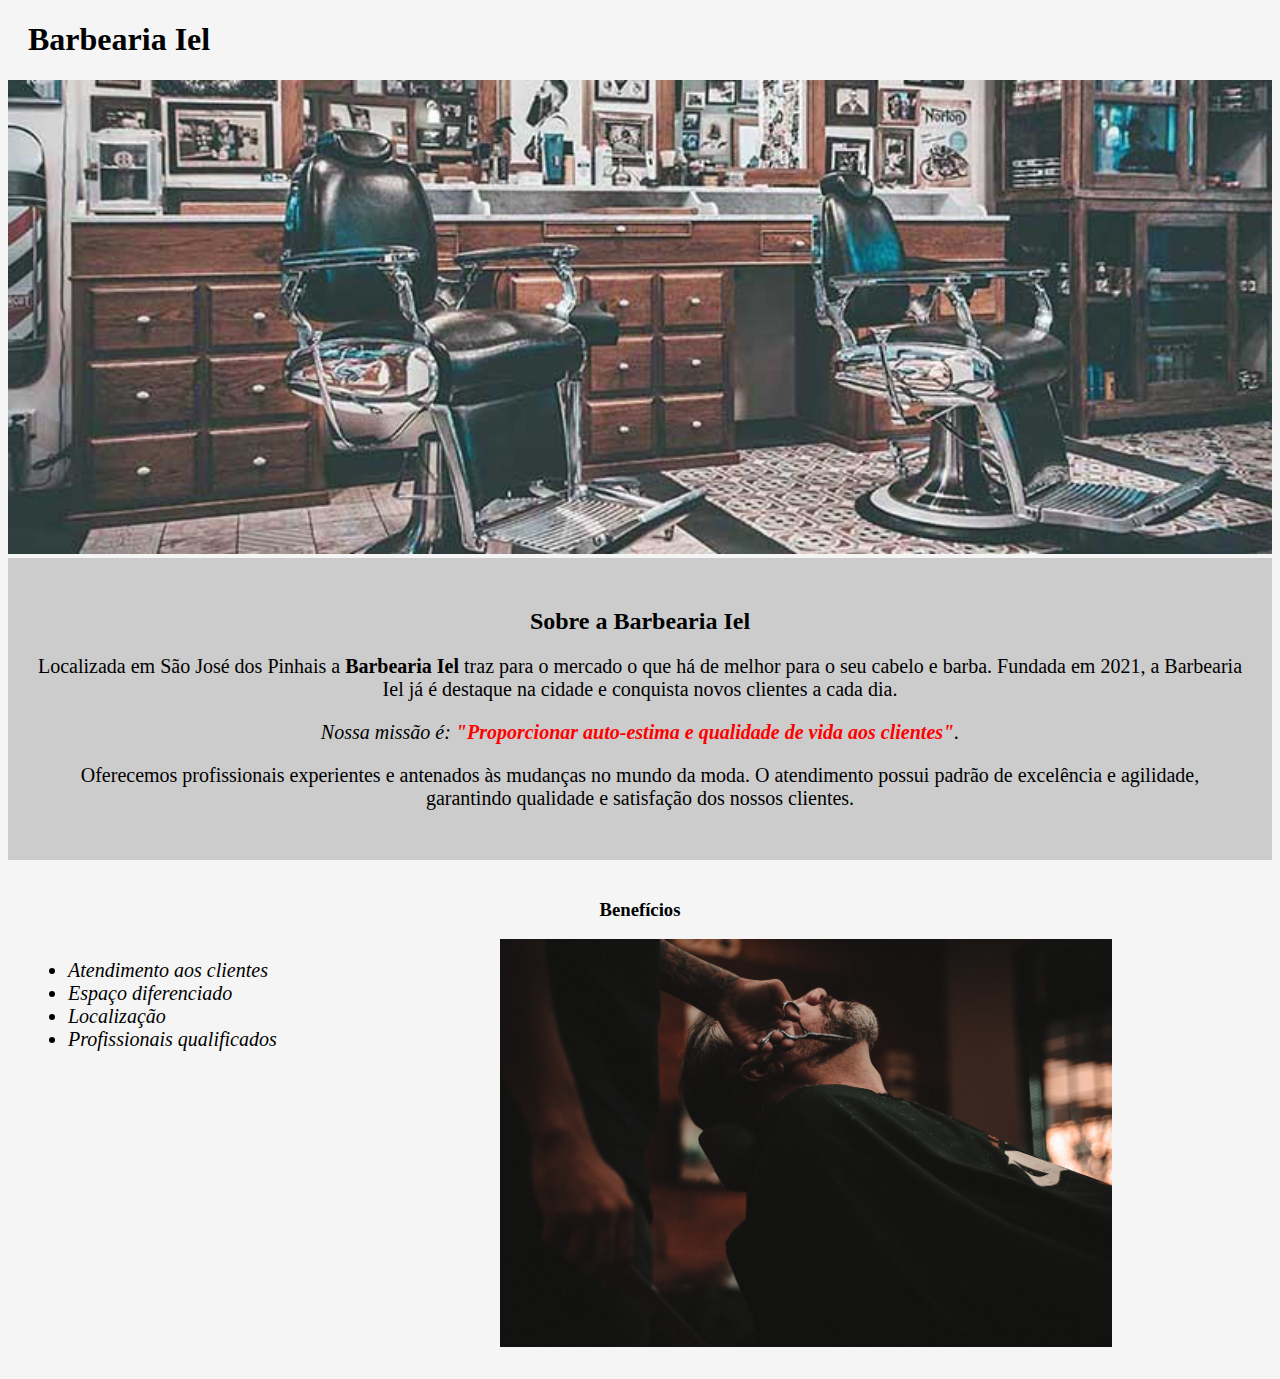
==== index.html @ 68367e53 "atulização 2" ====
<!DOCTYPE html>

<html lang="pt-br">
    <head>
        <meta charset="UTF-8">
        <title>Barbearia IEl</title>
        <link rel="stylesheet" href="style.css">       
    </head>
    <body>
        <h1>Barbearia Iel</h1>
        <img id="banner" src="banner.jpg"/>
        <div id="principal">           
            <h2>Sobre a Barbearia Iel</h2>       
            <p class="textos-principais">Localizada em São José dos Pinhais a <strong>Barbearia Iel</strong> traz para o mercado o que há de melhor para o seu cabelo e barba. Fundada em 2021,
             a Barbearia Iel já é destaque na cidade e conquista novos clientes a cada dia.</p>    
            <p class="textos-principais"><em>Nossa missão é: <strong id="missao">"Proporcionar auto-estima e qualidade de vida aos clientes"</strong>.</em></p> 
        
            <p class="textos-principais">Oferecemos profissionais experientes e antenados às mudanças no mundo da moda. O atendimento possui 
            padrão de excelência e agilidade, garantindo qualidade e satisfação dos nossos clientes.</p>
        </div>
        <div id="beneficios">
            <h3>Benefícios</h3>
            <ul class="lista-beneficios">
                <li>Atendimento aos clientes</li>
                <li>Espaço diferenciado</li>
                <li>Localização</li>
                <li>Profissionais qualificados</li>
            </ul> 
            <img id="imagem-beneficios" src="beneficios.jpg">
        </div>
        
        
        
    </body>    
</html>
---- style.css ----
body {
    background: whitesmoke;
}
h1 {
    padding-left: 20px;
}
#banner {
    width: 100%;
}
#principal {
    background: #ccc;
    padding: 30px;
}
h2 {
    text-align: center;
}
.textos-principais {
    font-size:20px;
    text-align: center;    
}
#missao {
    color:red;   
}
#beneficios{
    padding: 20px;
}
h3 {
    text-align: center;
    font-weight: bold;
}
.lista-beneficios {
    font-size: 20px;
    display: inline-block;
    vertical-align: top;
    width: 20%;
    margin-right: 15%;
    font-style: italic;
}
#imagem-beneficios {
    width: 50%;
}
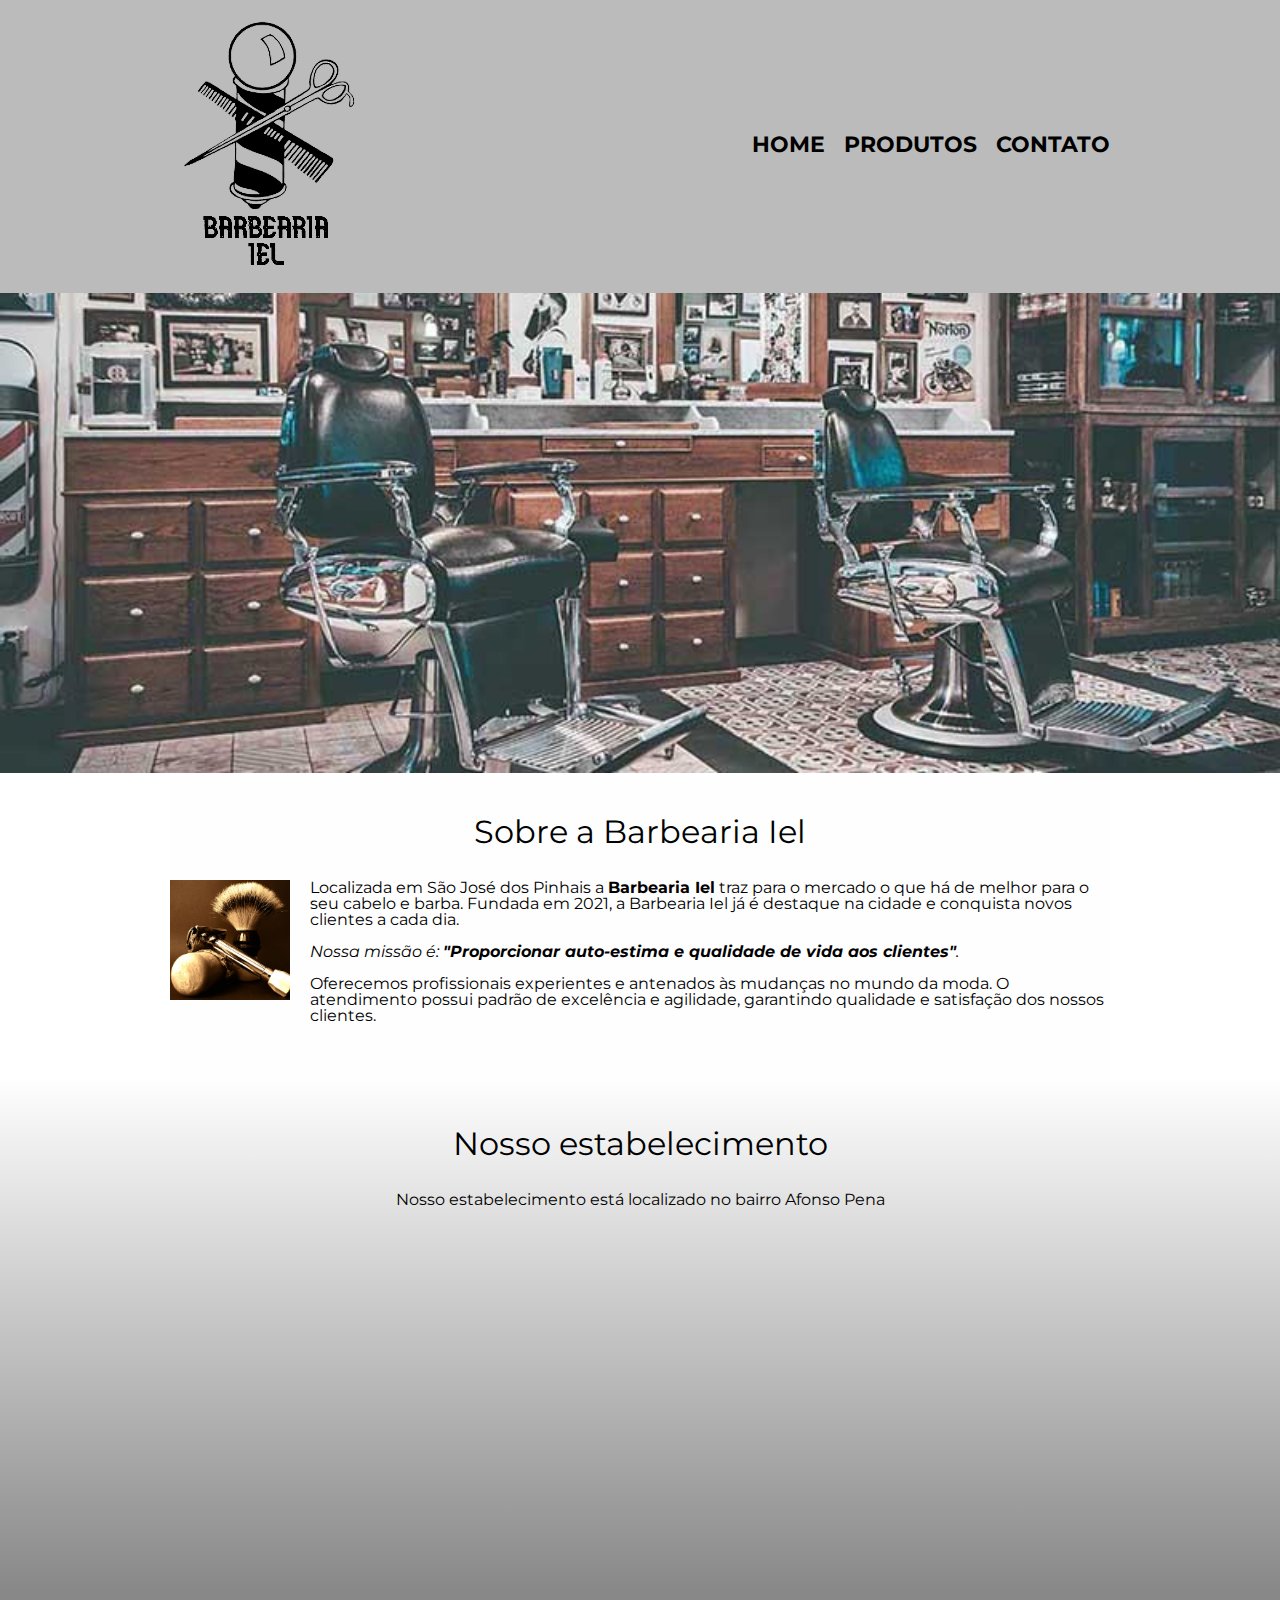
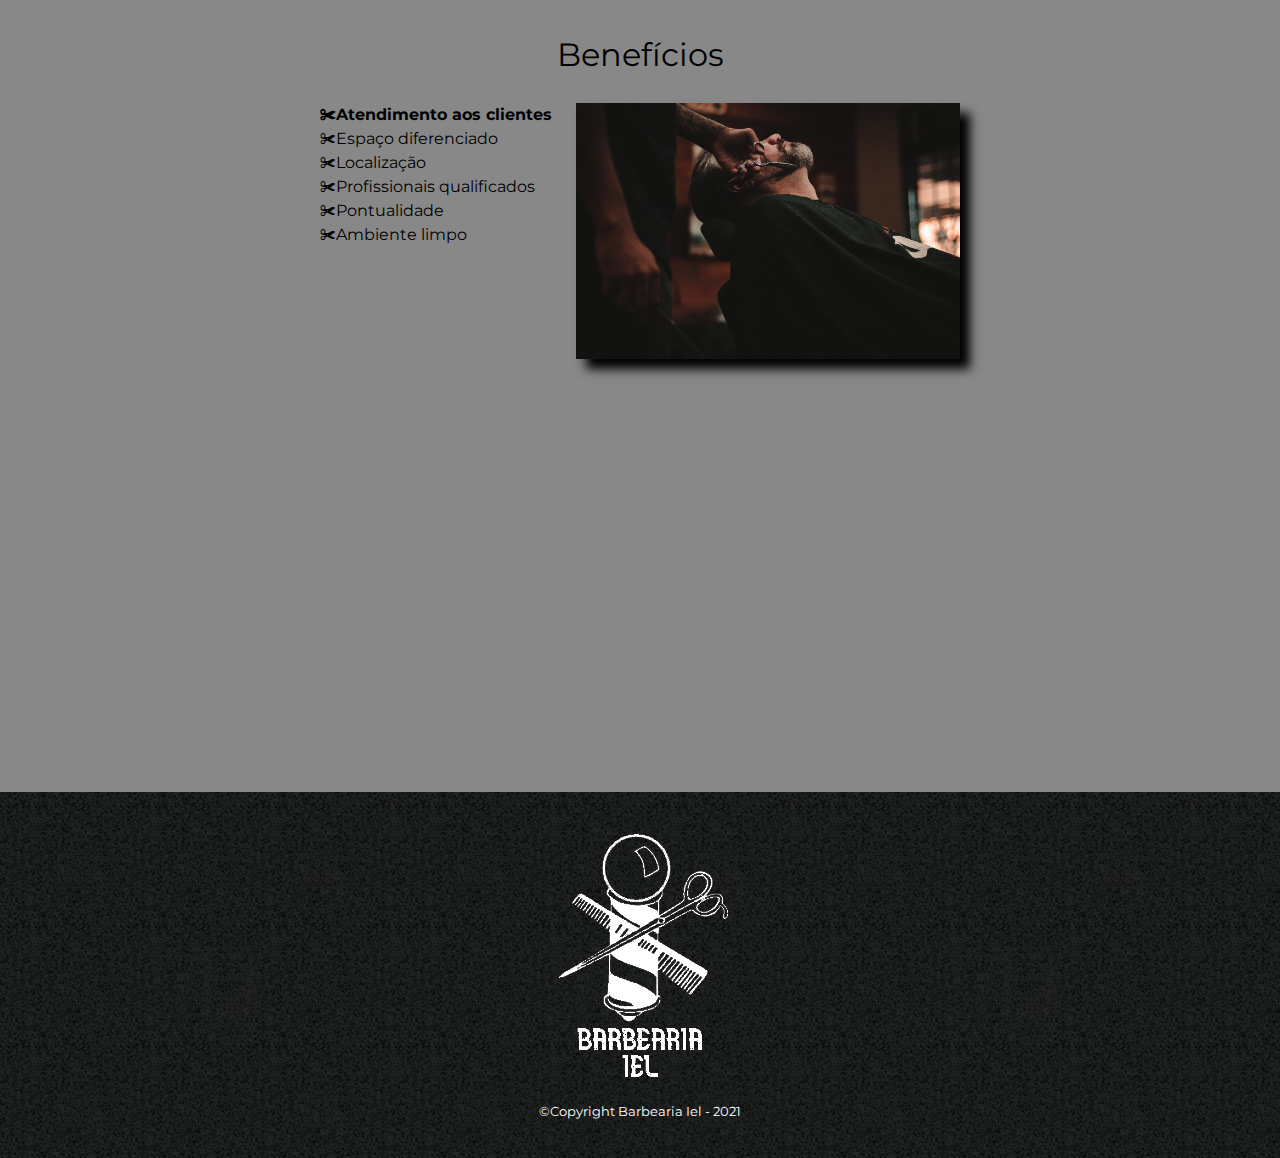
==== commit 342bee5f: "atulização 11" ====
--- a/index.html
+++ b/index.html
@@ -3,34 +3,78 @@
 <html lang="pt-br">
     <head>
         <meta charset="UTF-8">
+        <meta name="viewport" content="width=device-width">
         <title>Barbearia IEl</title>
-        <link rel="stylesheet" href="style.css">       
+        <link rel="stylesheet" href="reset.css">
+        <link rel="stylesheet" href="cabecalhoRodape.css">
+        <link rel="stylesheet" href="home.css"> 
+        <!-- <link rel="preconnect" href="https://fonts.gstatic.com">
+        <link href="https://fonts.googleapis.com/css2?family=Montserrat&display=swap" rel="stylesheet"> -->      
     </head>
     <body>
-        <h1>Barbearia Iel</h1>
+        <header>
+            <div class="caixa">
+                <h1><img src="logo.png" alt="logo barbearia"/></h1>
+                <nav>
+                    <ul class="navegacao">                    
+                        <li><a href="index.html">Home</a></li>
+                        <li><a href="produtos.html">Produtos</a></li>
+                        <li><a href="contato.html">Contato</a></li>
+                    </ul>
+                </nav>
+            </div>            
+        </header>
+
         <img id="banner" src="banner.jpg"/>
-        <div id="principal">           
-            <h2>Sobre a Barbearia Iel</h2>       
-            <p class="textos-principais">Localizada em São José dos Pinhais a <strong>Barbearia Iel</strong> traz para o mercado o que há de melhor para o seu cabelo e barba. Fundada em 2021,
-             a Barbearia Iel já é destaque na cidade e conquista novos clientes a cada dia.</p>    
-            <p class="textos-principais"><em>Nossa missão é: <strong id="missao">"Proporcionar auto-estima e qualidade de vida aos clientes"</strong>.</em></p> 
-        
-            <p class="textos-principais">Oferecemos profissionais experientes e antenados às mudanças no mundo da moda. O atendimento possui 
-            padrão de excelência e agilidade, garantindo qualidade e satisfação dos nossos clientes.</p>
-        </div>
-        <div id="beneficios">
-            <h3>Benefícios</h3>
-            <ul class="lista-beneficios">
-                <li>Atendimento aos clientes</li>
-                <li>Espaço diferenciado</li>
-                <li>Localização</li>
-                <li>Profissionais qualificados</li>
-            </ul> 
-            <img id="imagem-beneficios" src="beneficios.jpg">
-        </div>
-        
-        
-        
+
+        <main>
+            <section id="principal">           
+                <h2 class="titulo-centralizado">Sobre a Barbearia Iel</h2>
+                <img class="utensilios" src="utensilios.jpg" alt="Utensilios de barbearia">       
+                <p class="textos-principais">Localizada em São José dos Pinhais a <strong>Barbearia Iel</strong> traz para o mercado o que há de melhor para o seu cabelo e barba. Fundada em 2021,
+                 a Barbearia Iel já é destaque na cidade e conquista novos clientes a cada dia.</p>    
+                <p class="textos-principais"><em>Nossa missão é: <strong id="missao">"Proporcionar auto-estima e qualidade de vida aos clientes"</strong>.</em></p> 
+                <p class="textos-principais">Oferecemos profissionais experientes e antenados às mudanças no mundo da moda. O atendimento possui 
+                padrão de excelência e agilidade, garantindo qualidade e satisfação dos nossos clientes.</p>
+            </section>
+
+            <section id="mapa">
+                <div class="mapa-conteudo">
+                    <h3 class="titulo-centralizado">Nosso estabelecimento</h3>
+                    <p>Nosso estabelecimento está localizado no bairro Afonso Pena</p>
+                    <iframe src="https://www.google.com/maps/embed?pb=!1m18!1m12!1m3!1d6055.606608594772!2d-4
+                    9.18037097762284!3d-25.515542241454323!2m3!1f0!2f0!3f0!3m2!1i1024!2i768!4f13.1!3m3!1m2!1s0x94dcf0eba459c9d7%3A0xf91757a5b603351b!2sFaculdades%20da%20Ind%C3%BAstria!5e0!3m2!1spt-BR!2sbr!4v1616369403587!5m2!1spt-BR!2sbr" 
+                    width="100%" height="300" style="border:0;" allowfullscreen="" loading="lazy"></iframe>
+                </div>                
+            </section>
+
+            <section id="beneficios">
+                
+                <div class="conteudo-beneficios">
+                    <h3 class="titulo-centralizado">Benefícios</h3>
+                    <ul class="lista-beneficios">
+                        <li>Atendimento aos clientes</li>
+                        <li>Espaço diferenciado</li>
+                        <li>Localização</li>
+                        <li>Profissionais qualificados</li>
+                        <li>Pontualidade</li>
+                        <li>Ambiente limpo</li>
+                    </ul><img id="imagem-beneficios" src="beneficios.jpg">
+                </div>                
+                
+                <div class="video">
+                    <iframe width="560" height="315" src="https://www.youtube.com/embed/Vx99n8pTl4g" 
+                    title="YouTube video player" frameborder="0" allow="accelerometer; autoplay; clipboard-write; 
+                    encrypted-media; gyroscope; picture-in-picture" allowfullscreen></iframe>
+               
+                </div>                
+            </section>
+        </main>
+
+        <footer>
+            <img src="logo-branco.png" alt="logo.png">
+            <p>&copy;Copyright Barbearia Iel - 2021</p>
+        </footer>       
     </body>    
 </html>
 
--- a/cabecalhoRodape.css
+++ b/cabecalhoRodape.css
@@ -0,0 +1,46 @@
+@import url('https://fonts.googleapis.com/css2?family=Montserrat&display=swap');
+body{
+    font-family: 'Montserrat', sans-serif;
+    cursor:url("tesoura.cur"),default;
+}
+/* Cabeçalho */
+header {
+    background: #bbb;
+    padding: 20px 0;
+}
+.caixa {
+    width: 940px;
+    position: relative;
+    margin: 0 auto;
+}
+nav {
+    position: absolute;
+    top: 45%;
+    right: 0; 
+}
+.navegacao li {
+    display: inline;
+    margin-left: 15px;  
+}
+.navegacao a{
+    color: black;
+    text-transform: uppercase;
+    text-decoration: none;
+    font-weight: bold;
+    font-size: 22px;
+}
+.navegacao a:hover{
+    color: darkgoldenrod;
+    text-decoration: underline;
+}
+/* Rodapé */
+footer {
+    text-align: center;
+    background: url("bg.jpg");
+    padding: 40px 0;
+}
+footer p {
+    color: white;
+    font-size: 13px;
+    margin-top: 20px;
+}--- a/home.css
+++ b/home.css
@@ -0,0 +1,88 @@
+#banner {
+    width: 100%;
+}
+#principal {
+    width: 940px;
+    margin: 0 auto;
+    padding: 2.5em 0;
+    background: #fefefe;
+}
+.titulo-centralizado {
+    text-align: center;
+    font-size: 2em;
+    margin-bottom: 1em;    
+}
+#principal p {    
+    margin-bottom: 1em;    
+}
+#principal strong {
+    font-weight: bold;
+}
+#principal em {
+    font-style: italic;
+}
+.utensilios {
+    width: 120px;
+    float: left;
+    margin: 0 20px 20px 0;
+}
+#mapa {
+    padding: 3em 0;   
+    background:linear-gradient(#fefefe,#888);    
+}
+.mapa-conteudo {
+    width: 940px;
+    margin: 0 auto;
+}
+#mapa p {
+    margin-bottom: 2em;
+    text-align: center;
+}
+
+#beneficios {
+    clear:left;
+    padding: 3em 0;
+    background: #888;
+}
+.conteudo-beneficios {
+    width: 640px;
+    margin: 0 auto;
+}
+.lista-beneficios {
+    width: 40%;
+    display: inline-block;
+    vertical-align: top;
+}
+.lista-beneficios li {
+    line-height: 1.5;
+}
+.lista-beneficios li::before{
+    content: "✀";
+}
+.lista-beneficios li:first-child{
+    font-weight: bold;
+}
+#imagem-beneficios {
+    width: 60%;
+    opacity: 1;
+    transition: 0.5s;
+    /* sombra box-shadow: X Y blur intensidade cor */
+    box-shadow: 10px 10px 10px;
+}
+#imagem-beneficios:hover{
+    opacity: 0.3;
+}
+.video {
+    text-align: center;
+    margin: 2em auto;
+}
+@media screen and (max-width: 720px){
+    #mapa {
+        background: rosybrown;
+    }
+}
+@media screen and (max-width: 480px){
+    #mapa {
+        background: red;
+    }
+}
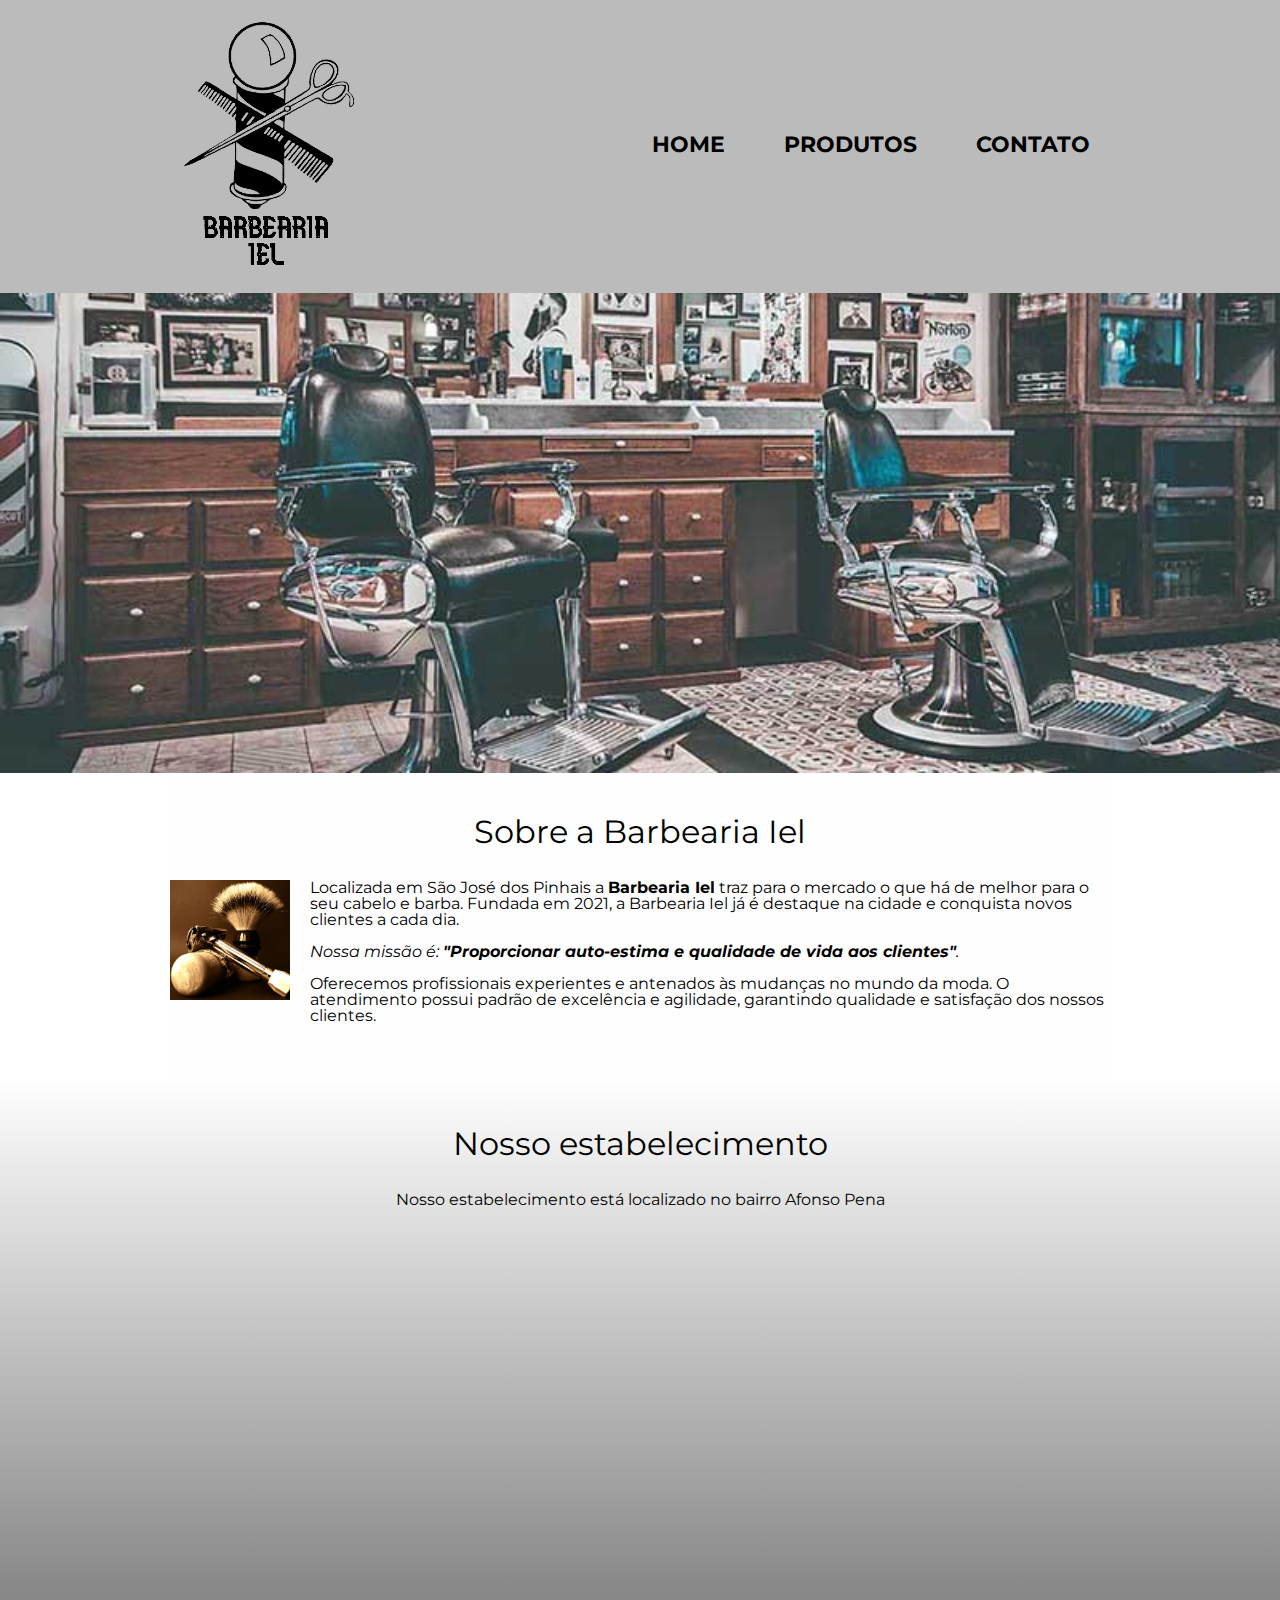
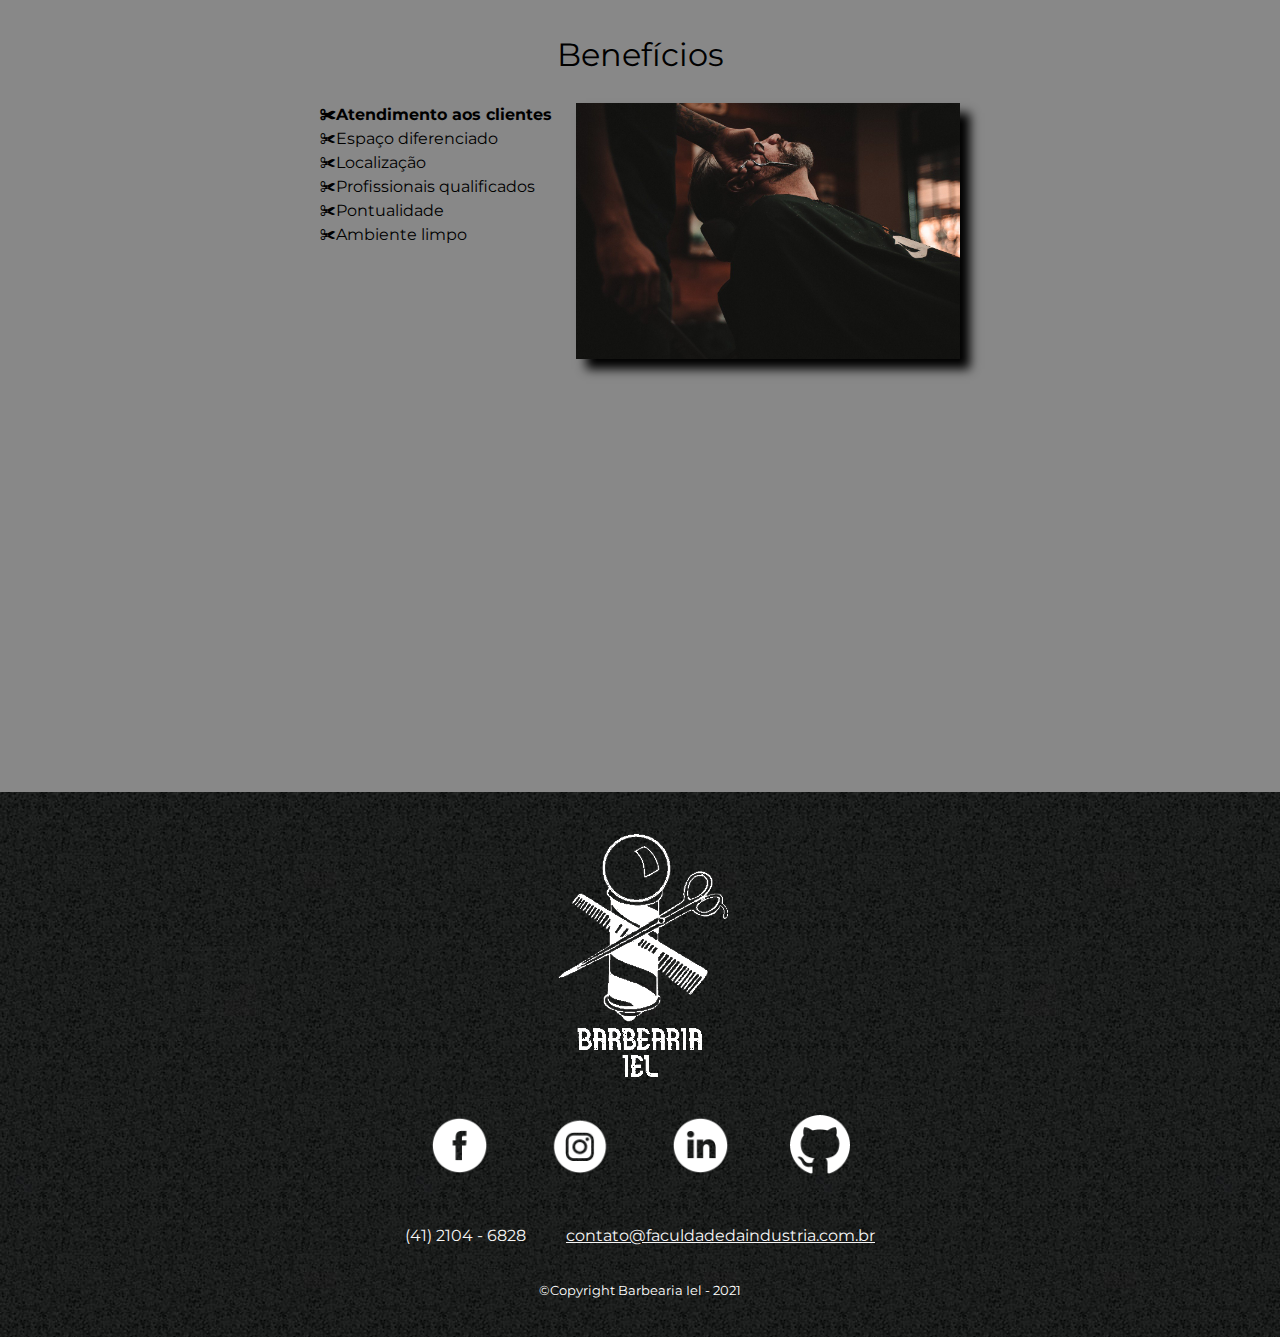
==== commit c0ff8bd6: "atulização 12" ====
--- a/index.html
+++ b/index.html
@@ -8,6 +8,7 @@
         <link rel="stylesheet" href="reset.css">
         <link rel="stylesheet" href="cabecalhoRodape.css">
         <link rel="stylesheet" href="home.css"> 
+        <link rel="stylesheet" href="estilo.css">
         <!-- <link rel="preconnect" href="https://fonts.gstatic.com">
         <link href="https://fonts.googleapis.com/css2?family=Montserrat&display=swap" rel="stylesheet"> -->      
     </head>
@@ -63,7 +64,7 @@
                 </div>                
                 
                 <div class="video">
-                    <iframe width="560" height="315" src="https://www.youtube.com/embed/Vx99n8pTl4g" 
+                    <iframe width="100%" height="315" src="https://www.youtube.com/embed/Vx99n8pTl4g" 
                     title="YouTube video player" frameborder="0" allow="accelerometer; autoplay; clipboard-write; 
                     encrypted-media; gyroscope; picture-in-picture" allowfullscreen></iframe>
                
@@ -73,6 +74,16 @@
 
         <footer>
             <img src="logo-branco.png" alt="logo.png">
+            <div class="redes-sociais">
+                <a href="https://www.facebook.com/Faculdades-da-Ind%C3%BAstria-550366228666421/" target="_blank"><img src="icone_facebook.png" alt="Icone Facebook"></a>
+                <a href="https://www.instagram.com/faculdadesdaindustria/" target="_blank"><img src="icone_instagram.png" alt="Icone Instagram"></a>
+                <a href="https://www.linkedin.com/school/faculdade-da-ind%C3%BAstria-afonso-pena/about/" target="_blank"><img src="icone_linkedin.png" alt="Icone Linkedin"></a>
+                <a href="https://github.com/Hobbies-Prof-Bento/OficinaHtmlCssIel" target="_blank"><img src="icone_github.png" alt="Icone Github"></a>
+            </div>
+            <div class="contatos-footer">
+                <p>(41) 2104 - 6828</p>
+                <a href="mailto:">contato@faculdadedaindustria.com.br</a>
+            </div>
             <p>&copy;Copyright Barbearia Iel - 2021</p>
         </footer>       
     </body>    
--- a/cabecalhoRodape.css
+++ b/cabecalhoRodape.css
@@ -39,8 +39,26 @@
     background: url("bg.jpg");
     padding: 40px 0;
 }
-footer p {
+footer>p {
     color: white;
     font-size: 13px;
     margin-top: 20px;
+}
+@media screen and (max-width: 480px){
+    .caixa {
+        width: 100%;
+        display: flex;
+        flex-direction: column;
+        align-items: center;        
+    }
+    nav {
+        position: static;
+        padding: 15px 0;
+    }
+   .navegacao li {
+       margin: 0;       
+   }
+   .navegacao a {
+       padding: 10px 5px;
+   }
 }--- a/home.css
+++ b/home.css
@@ -73,16 +73,28 @@
     opacity: 0.3;
 }
 .video {
+    width: 560px;
+    margin: 0 auto;
     text-align: center;
     margin: 2em auto;
 }
-@media screen and (max-width: 720px){
-    #mapa {
-        background: rosybrown;
+@media screen and (max-width: 480px){
+    #principal, .mapa-conteudo, .conteudo-beneficios, .video {
+        width: 90%;        
     }
+    .textos-principais {
+        line-height: 1.5;
+    }
+    .conteudo-beneficios {
+       display: flex;
+       flex-direction: column;
+       align-items: center;
+    }
+    .conteudo-beneficios ul {        
+        width: 100%;
+    }
+    .conteudo-beneficios img {
+        display: none;
+    }
+   
 }
-@media screen and (max-width: 480px){
-    #mapa {
-        background: red;
-    }
-}
--- a/estilo.css
+++ b/estilo.css
@@ -0,0 +1,30 @@
+.redes-sociais, .contatos-footer {
+    display: flex;
+    width: 940px;
+    justify-content: center;
+    margin: 0 auto;
+}
+.redes-sociais img{
+    width: 100%;
+}
+.redes-sociais a{
+    width: 60px;
+    padding: 30px;
+}
+.contatos-footer p, a{
+    color: whitesmoke;
+    padding: 20px;
+}
+@media screen and (max-width: 480px){
+    .redes-sociais, .contatos-footer {
+        width: 100%;        
+    }
+    .redes-sociais a{
+        width: 100%;
+        padding: 15px;
+    }
+    .contatos-footer{
+        flex-direction: column;
+    }
+   
+}